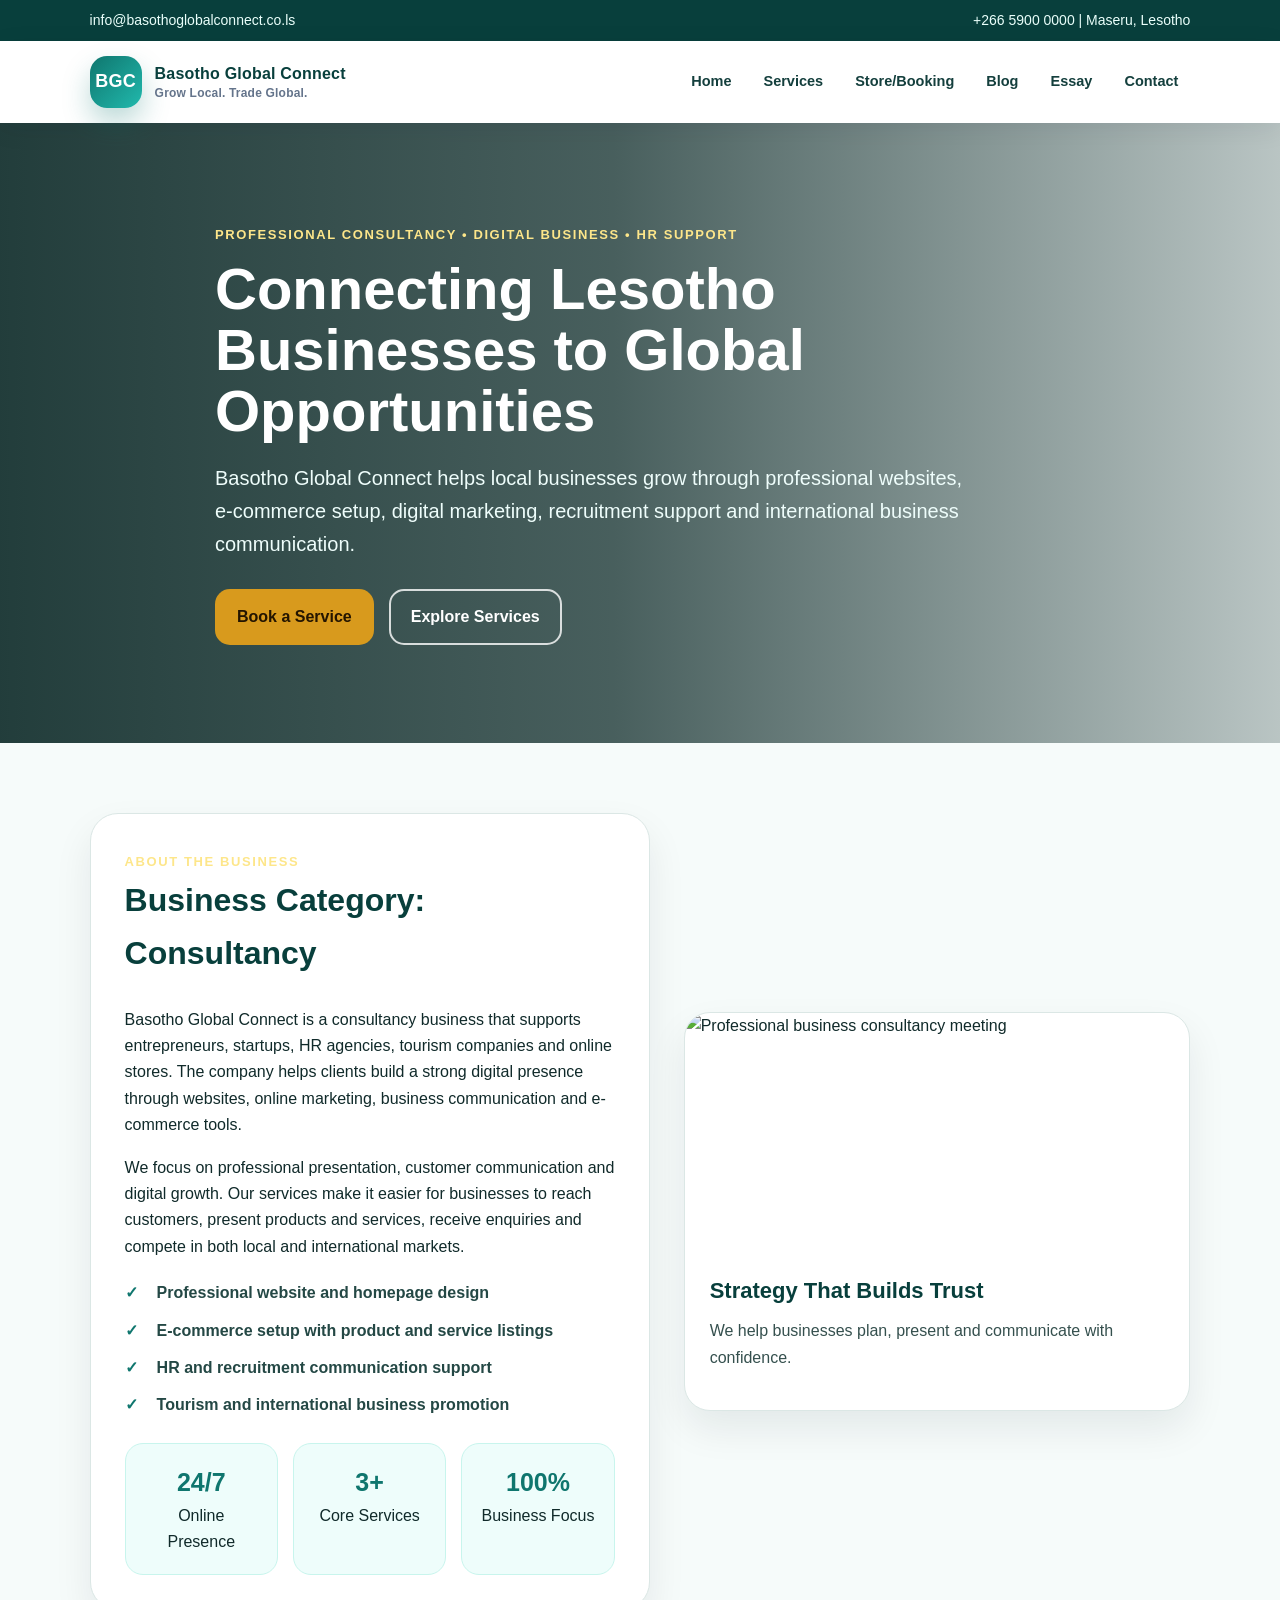
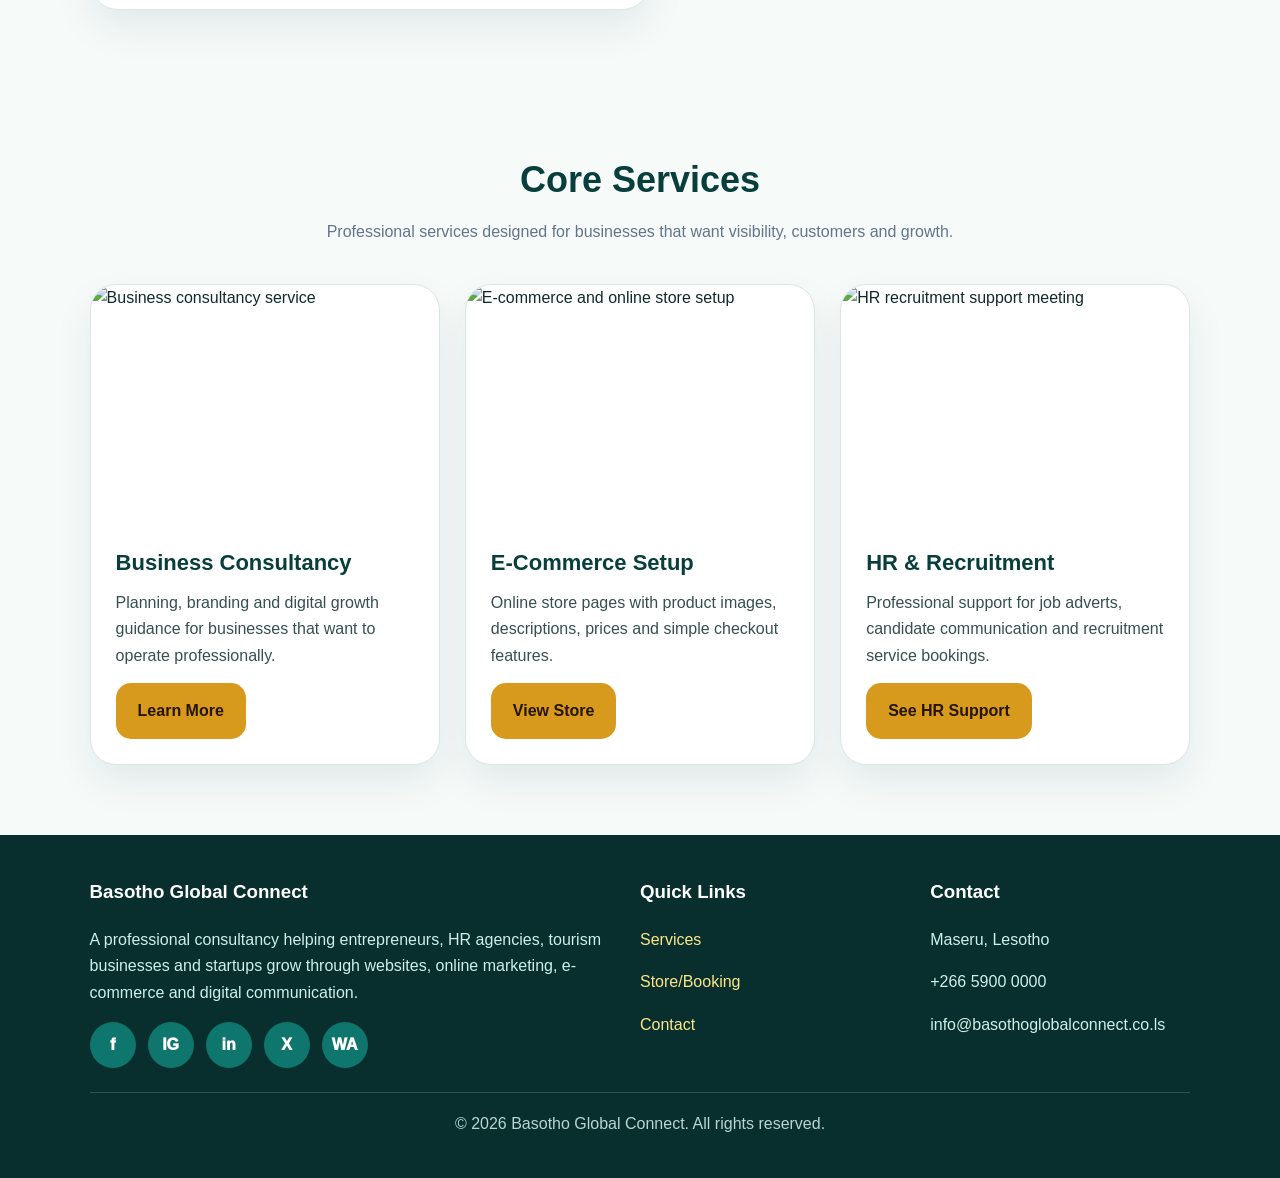
==== index.html @ 8b38db65 "Add files via upload" ====
<!DOCTYPE html><html lang="en"><head><meta charset="UTF-8"><meta name="viewport" content="width=device-width, initial-scale=1.0"><title>Basotho Global Connect</title><link rel="stylesheet" href="css/style.css"></head><body><div class="topbar"><span>info@basothoglobalconnect.co.ls</span><span>+266 5900 0000 | Maseru, Lesotho</span></div><header class="header"><div class="nav"><a href="index.html" class="brand"><span class="brand-mark">BGC</span><span>Basotho Global Connect<small>Grow Local. Trade Global.</small></span></a><nav><ul class="menu"><li><a href="index.html">Home</a></li><li><a href="services.html">Services</a></li><li><a href="store.html">Store/Booking</a></li><li><a href="blog.html">Blog</a></li><li><a href="essay.html">Essay</a></li><li><a href="contact.html">Contact</a></li></ul></nav></div></header><section class="hero"><div class="hero-inner"><span class="eyebrow">Professional Consultancy • Digital Business • HR Support</span><h1>Connecting Lesotho Businesses to Global Opportunities</h1><p>Basotho Global Connect helps local businesses grow through professional websites, e-commerce setup, digital marketing, recruitment support and international business communication.</p><div class="actions"><a class="btn btn-primary" href="store.html">Book a Service</a><a class="btn btn-outline" href="services.html">Explore Services</a></div></div></section><section class="section"><div class="grid-2"><div class="panel"><span class="eyebrow">About the Business</span><h2>Business Category: Consultancy</h2><p>Basotho Global Connect is a consultancy business that supports entrepreneurs, startups, HR agencies, tourism companies and online stores. The company helps clients build a strong digital presence through websites, online marketing, business communication and e-commerce tools.</p><p>We focus on professional presentation, customer communication and digital growth. Our services make it easier for businesses to reach customers, present products and services, receive enquiries and compete in both local and international markets.</p><ul class="tick-list"><li>Professional website and homepage design</li><li>E-commerce setup with product and service listings</li><li>HR and recruitment communication support</li><li>Tourism and international business promotion</li></ul><div class="stats"><div class="stat"><strong>24/7</strong><span>Online Presence</span></div><div class="stat"><strong>3+</strong><span>Core Services</span></div><div class="stat"><strong>100%</strong><span>Business Focus</span></div></div></div><div class="card"><img class="card-img" src="images/services-consultancy.jpg" alt="Professional business consultancy meeting"><div class="card-body"><h3>Strategy That Builds Trust</h3><p>We help businesses plan, present and communicate with confidence.</p></div></div></div></section><section class="section"><div class="section-head"><h2>Core Services</h2><p>Professional services designed for businesses that want visibility, customers and growth.</p></div><div class="grid-3"><div class="card"><img class="card-img" src="images/services-consultancy.jpg" alt="Business consultancy service"><div class="card-body"><h3>Business Consultancy</h3><p>Planning, branding and digital growth guidance for businesses that want to operate professionally.</p><a class="btn btn-primary" href="services.html">Learn More</a></div></div><div class="card"><img class="card-img" src="images/ecommerce-store.jpg" alt="E-commerce and online store setup"><div class="card-body"><h3>E-Commerce Setup</h3><p>Online store pages with product images, descriptions, prices and simple checkout features.</p><a class="btn btn-primary" href="store.html">View Store</a></div></div><div class="card"><img class="card-img" src="images/hr-recruitment.jpg" alt="HR recruitment support meeting"><div class="card-body"><h3>HR & Recruitment</h3><p>Professional support for job adverts, candidate communication and recruitment service bookings.</p><a class="btn btn-primary" href="services.html">See HR Support</a></div></div></div></section><footer><div class="footer-grid"><div><h3>Basotho Global Connect</h3><p>A professional consultancy helping entrepreneurs, HR agencies, tourism businesses and startups grow through websites, online marketing, e-commerce and digital communication.</p><div class="socials"><a href="https://www.facebook.com/" target="_blank" title="Facebook">f</a><a href="https://www.instagram.com/" target="_blank" title="Instagram">IG</a><a href="https://www.linkedin.com/" target="_blank" title="LinkedIn">in</a><a href="https://twitter.com/" target="_blank" title="X/Twitter">X</a><a href="https://wa.me/26659000000" target="_blank" title="WhatsApp">WA</a></div></div><div><h3>Quick Links</h3><p><a href="services.html">Services</a></p><p><a href="store.html">Store/Booking</a></p><p><a href="contact.html">Contact</a></p></div><div><h3>Contact</h3><p>Maseru, Lesotho</p><p>+266 5900 0000</p><p>info@basothoglobalconnect.co.ls</p></div></div><p class="copyright">© 2026 Basotho Global Connect. All rights reserved.</p></footer><script src="js/script.js"></script></body></html>
---- css/style.css ----
:root{--primary:#0f766e;--primary-dark:#083f3c;--gold:#d89a1d;--gold-soft:#fff4d7;--ink:#102a2a;--muted:#64748b;--bg:#f6fbfa;--card:#fff;--border:#dbe7e5}*{box-sizing:border-box}html{scroll-behavior:smooth}body{margin:0;font-family:"Segoe UI",Arial,Helvetica,sans-serif;background:var(--bg);color:var(--ink);line-height:1.65}a{text-decoration:none;color:inherit}img{max-width:100%;display:block}.topbar{background:var(--primary-dark);color:#eafffb;padding:9px 7%;display:flex;justify-content:space-between;gap:18px;flex-wrap:wrap;font-size:14px}.header{background:rgba(255,255,255,.96);backdrop-filter:blur(10px);position:sticky;top:0;z-index:100;box-shadow:0 6px 24px rgba(15,23,42,.08)}.nav{width:86%;margin:auto;padding:15px 0;display:flex;align-items:center;justify-content:space-between;gap:22px}.brand{display:flex;align-items:center;gap:13px;font-weight:900;color:var(--primary-dark);letter-spacing:.2px}.brand-mark{width:52px;height:52px;border-radius:17px;display:grid;place-items:center;background:linear-gradient(135deg,var(--primary),#21b9ad);color:#fff;font-size:18px;box-shadow:0 14px 28px rgba(15,118,110,.28)}.brand small{display:block;color:var(--muted);font-weight:700;font-size:12px;margin-top:-3px}.menu{list-style:none;margin:0;padding:0;display:flex;align-items:center;gap:8px;flex-wrap:wrap}.menu a{display:block;padding:9px 12px;border-radius:999px;color:#143f3d;font-weight:800;font-size:14.5px}.menu a:hover,.menu a.active{background:#e7fffb;color:var(--primary)}.hero{min-height:620px;background:linear-gradient(90deg,rgba(5,35,33,.88) 0%,rgba(5,35,33,.72) 48%,rgba(5,35,33,.25) 100%),url("../images/hero-business.jpg");background-size:cover;background-position:center;color:white;display:flex;align-items:center}.hero-inner{width:86%;margin:auto;max-width:850px}.eyebrow{color:#fde68a;font-weight:900;text-transform:uppercase;letter-spacing:1.6px;font-size:13px}.hero h1{font-size:58px;line-height:1.05;margin:12px 0 18px;max-width:830px}.hero p{font-size:20px;color:#eefdfb;max-width:760px}.actions{display:flex;gap:15px;flex-wrap:wrap;margin-top:28px}.btn{display:inline-flex;align-items:center;justify-content:center;gap:9px;min-height:48px;padding:13px 20px;border-radius:15px;border:2px solid transparent;font-weight:900;cursor:pointer;transition:.2s}.btn-primary{background:var(--gold);color:#241500}.btn-primary:hover{transform:translateY(-2px);box-shadow:0 14px 26px rgba(216,154,29,.28)}.btn-outline{border-color:rgba(255,255,255,.8);color:#fff}.btn-outline:hover{background:white;color:var(--primary-dark)}.section{width:86%;margin:auto;padding:70px 0}.section-head{text-align:center;max-width:760px;margin:0 auto 38px}.section-head h2{margin:0;font-size:36px;color:var(--primary-dark)}.section-head p{color:var(--muted);margin:10px auto 0}.grid-3{display:grid;grid-template-columns:repeat(3,1fr);gap:25px}.grid-2{display:grid;grid-template-columns:1.05fr .95fr;gap:34px;align-items:center}.card{background:var(--card);border:1px solid var(--border);border-radius:26px;overflow:hidden;box-shadow:0 18px 38px rgba(15,23,42,.08)}.card-img{width:100%;height:235px;object-fit:cover}.card-body{padding:25px}.card h3{margin:0 0 9px;color:var(--primary-dark);font-size:22px}.card p{color:#35504e;margin:0 0 14px}.panel{background:#fff;border:1px solid var(--border);border-radius:28px;padding:34px;box-shadow:0 18px 38px rgba(15,23,42,.08)}.panel h2{margin-top:0;color:var(--primary-dark);font-size:32px}.tick-list{padding:0;margin:20px 0 0;list-style:none}.tick-list li{position:relative;padding-left:32px;margin:11px 0;color:#244845;font-weight:650}.tick-list li:before{content:"✓";position:absolute;left:0;top:0;color:var(--primary);font-weight:900}.stats{display:grid;grid-template-columns:repeat(3,1fr);gap:15px;margin-top:24px}.stat{background:#eefdfb;border:1px solid #c8f5ed;border-radius:18px;padding:18px;text-align:center}.stat strong{display:block;color:var(--primary);font-size:25px}.page-hero{background:linear-gradient(rgba(5,35,33,.82),rgba(5,35,33,.82)),url("../images/hero-business.jpg");background-size:cover;background-position:center;color:white;text-align:center;padding:88px 7%}.page-hero h1{margin:0 0 10px;font-size:46px}.page-hero p{margin:auto;max-width:760px;color:#eafffb}.service-row{display:grid;grid-template-columns:370px 1fr;gap:28px;align-items:center;margin-bottom:28px}.service-row img{width:100%;height:255px;object-fit:cover;border-radius:24px;box-shadow:0 18px 34px rgba(15,23,42,.12)}.products{display:grid;grid-template-columns:repeat(3,1fr);gap:24px}.price{color:var(--gold);font-size:24px;font-weight:950;margin:12px 0}.product-actions{display:flex;gap:10px;flex-wrap:wrap}.product-actions input{width:82px;border:1px solid #cbd5e1;border-radius:13px;padding:11px;font-weight:800}button{background:var(--primary);color:white;border:0;border-radius:13px;padding:12px 16px;font-weight:900;cursor:pointer}button:hover{background:#0b5f59}.cart-box{margin-top:34px;background:#fff;border:1px solid var(--border);border-radius:28px;padding:28px;box-shadow:0 18px 38px rgba(15,23,42,.08)}.cart-row{display:grid;grid-template-columns:1fr 100px 130px 90px;gap:12px;align-items:center;border-bottom:1px solid #e2e8f0;padding:13px 0}.total{text-align:right;font-size:23px;font-weight:950;margin-top:18px}.article{max-width:980px;margin:auto;background:white;border:1px solid var(--border);border-radius:28px;padding:38px;box-shadow:0 18px 38px rgba(15,23,42,.08)}.article p{text-align:justify}.form{display:grid;gap:14px}.form input,.form select,.form textarea{width:100%;border:1px solid #cbd5e1;border-radius:14px;padding:14px;font-size:15px;font-family:inherit}.form textarea{min-height:135px}.socials{display:flex;gap:12px;flex-wrap:wrap;margin-top:14px}.socials a{width:46px;height:46px;display:grid;place-items:center;border-radius:50%;background:var(--primary);color:white;font-weight:950}footer{background:#082f2d;color:#eafffb;padding:42px 7% 24px}.footer-grid{display:grid;grid-template-columns:2fr 1fr 1fr;gap:30px}footer h3{color:white;margin-top:0}footer p{color:#cfefeb}footer a{color:#fde68a}.copyright{text-align:center;border-top:1px solid rgba(255,255,255,.16);margin-top:24px;padding-top:18px;color:#b8d6d2}@media(max-width:980px){.nav{width:92%;align-items:flex-start;flex-direction:column}.section{width:92%;padding:52px 0}.hero-inner{width:92%}.hero h1{font-size:40px}.grid-3,.grid-2,.products,.footer-grid,.service-row,.stats{grid-template-columns:1fr}.service-row img{height:240px}.cart-row{grid-template-columns:1fr;gap:6px}}
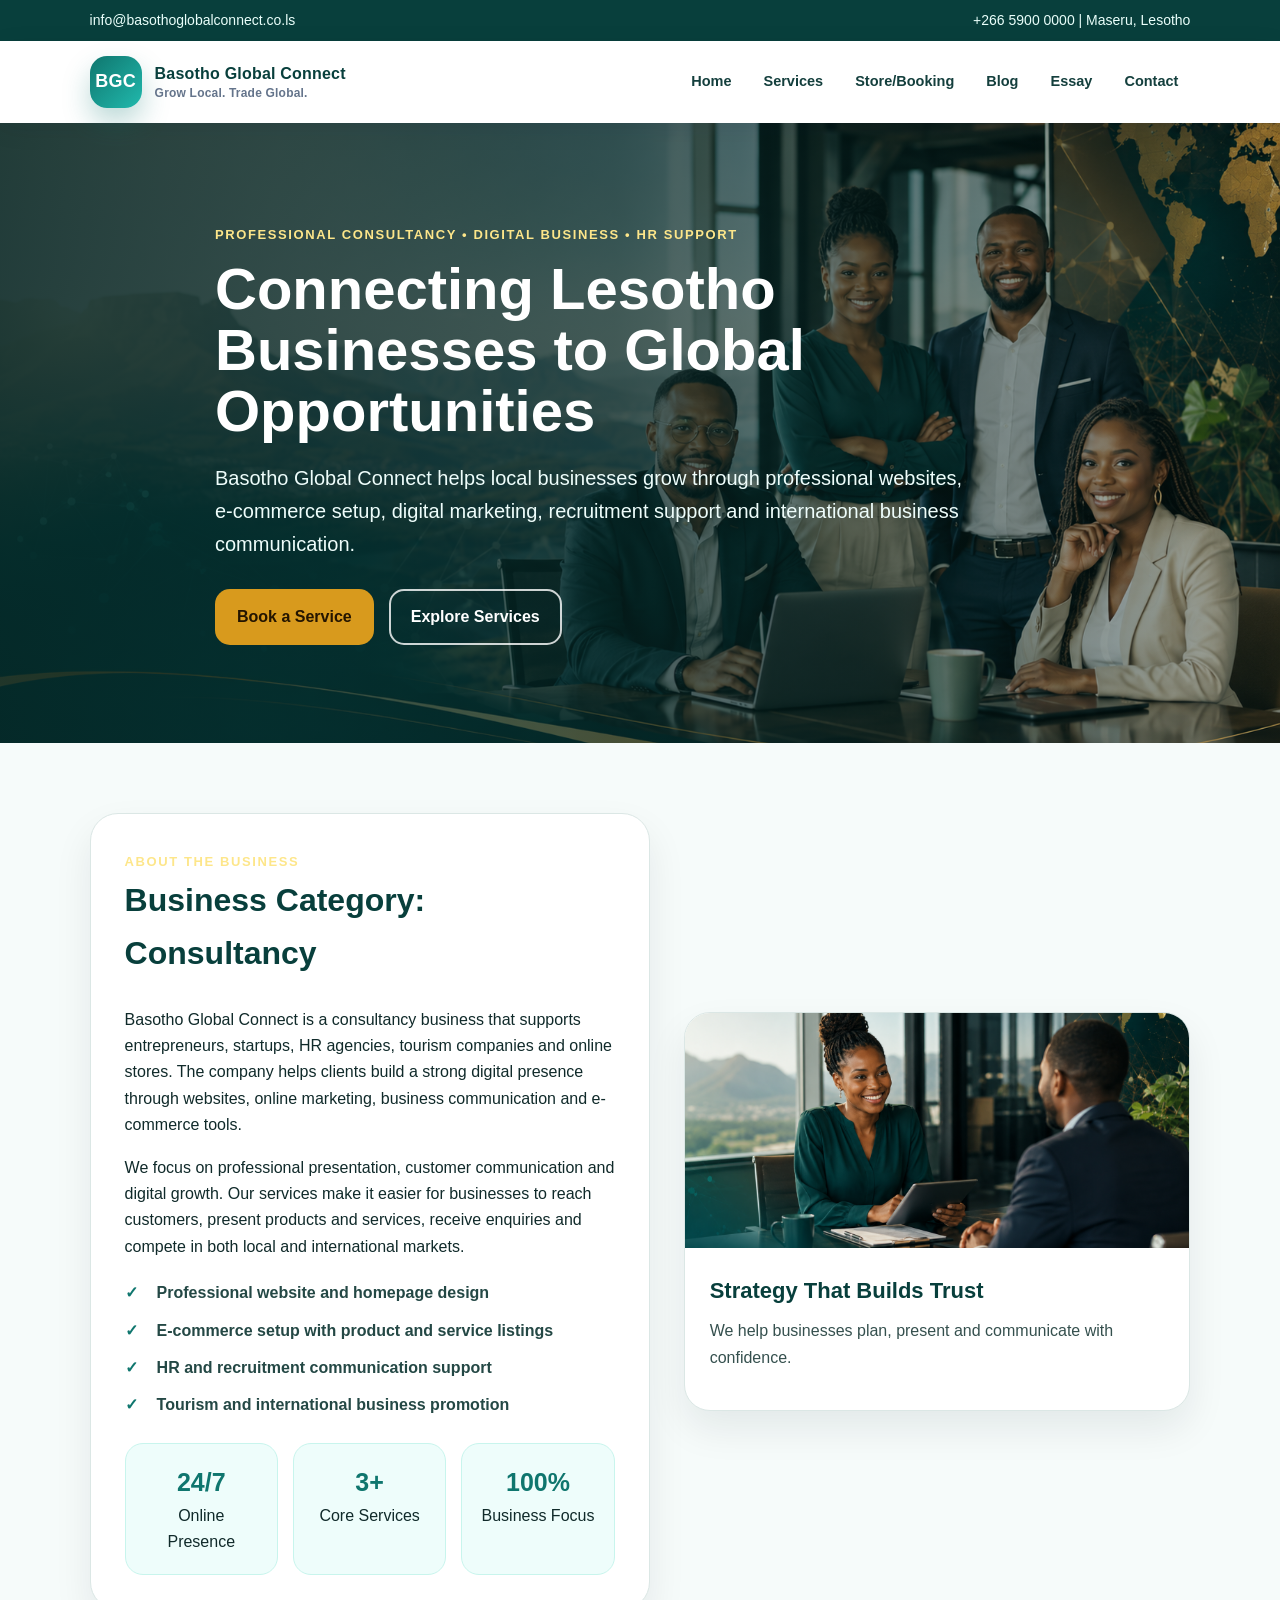
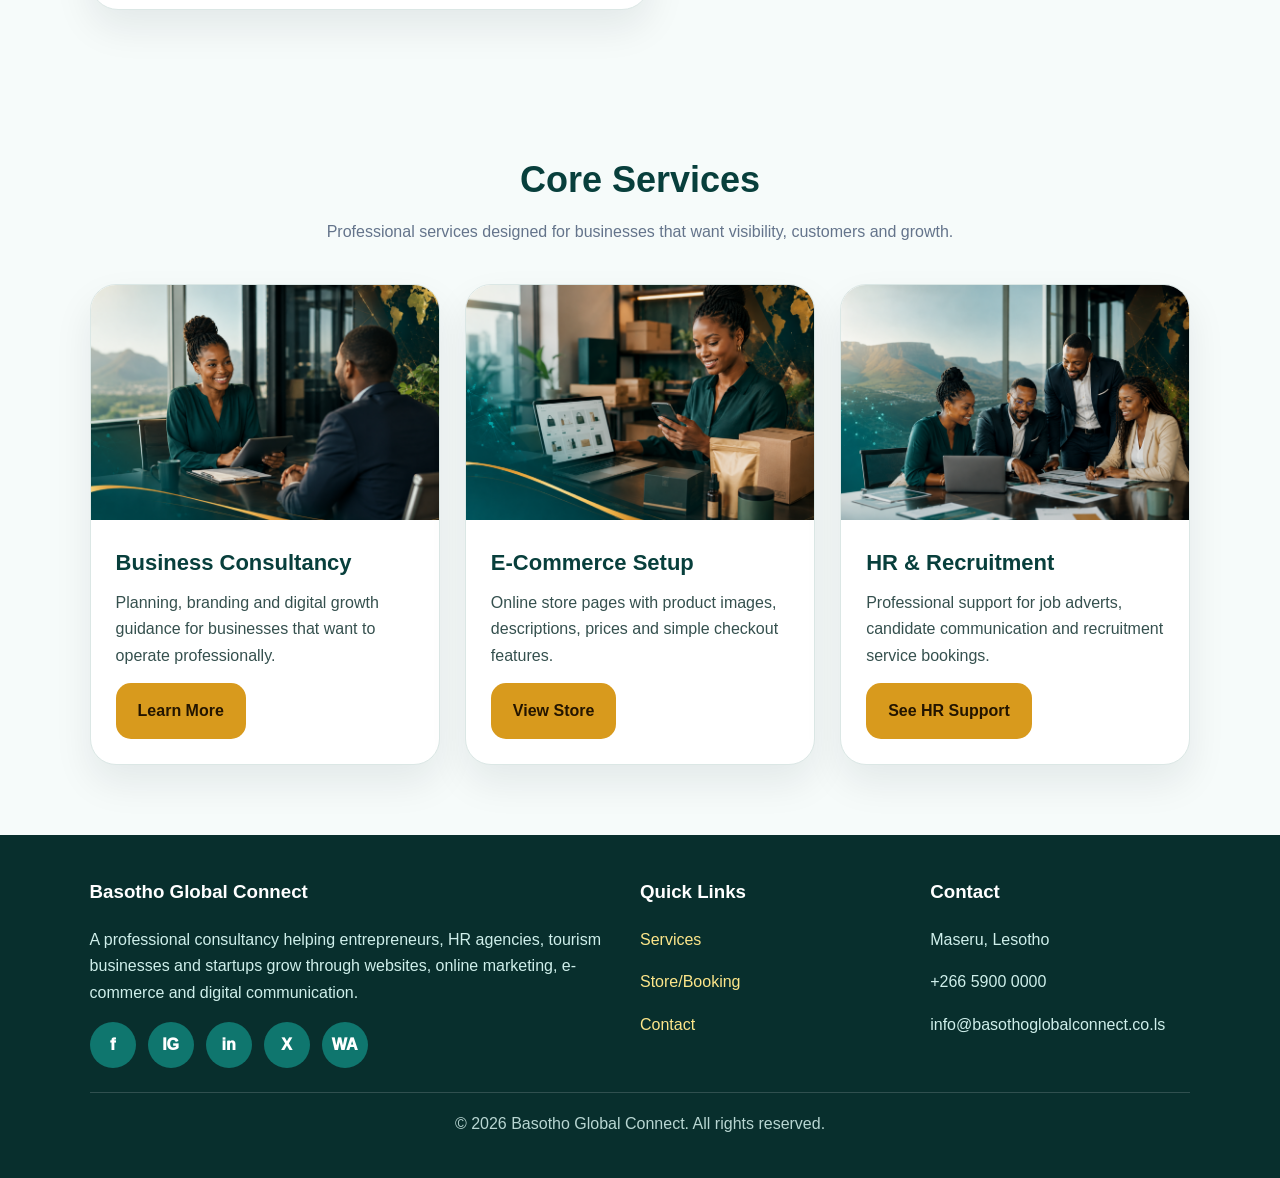
==== commit 62924386: "Add files via upload" ====
--- a/index.html
+++ b/index.html
@@ -1 +1 @@
-<!DOCTYPE html><html lang="en"><head><meta charset="UTF-8"><meta name="viewport" content="width=device-width, initial-scale=1.0"><title>Basotho Global Connect</title><link rel="stylesheet" href="css/style.css"></head><body><div class="topbar"><span>info@basothoglobalconnect.co.ls</span><span>+266 5900 0000 | Maseru, Lesotho</span></div><header class="header"><div class="nav"><a href="index.html" class="brand"><span class="brand-mark">BGC</span><span>Basotho Global Connect<small>Grow Local. Trade Global.</small></span></a><nav><ul class="menu"><li><a href="index.html">Home</a></li><li><a href="services.html">Services</a></li><li><a href="store.html">Store/Booking</a></li><li><a href="blog.html">Blog</a></li><li><a href="essay.html">Essay</a></li><li><a href="contact.html">Contact</a></li></ul></nav></div></header><section class="hero"><div class="hero-inner"><span class="eyebrow">Professional Consultancy • Digital Business • HR Support</span><h1>Connecting Lesotho Businesses to Global Opportunities</h1><p>Basotho Global Connect helps local businesses grow through professional websites, e-commerce setup, digital marketing, recruitment support and international business communication.</p><div class="actions"><a class="btn btn-primary" href="store.html">Book a Service</a><a class="btn btn-outline" href="services.html">Explore Services</a></div></div></section><section class="section"><div class="grid-2"><div class="panel"><span class="eyebrow">About the Business</span><h2>Business Category: Consultancy</h2><p>Basotho Global Connect is a consultancy business that supports entrepreneurs, startups, HR agencies, tourism companies and online stores. The company helps clients build a strong digital presence through websites, online marketing, business communication and e-commerce tools.</p><p>We focus on professional presentation, customer communication and digital growth. Our services make it easier for businesses to reach customers, present products and services, receive enquiries and compete in both local and international markets.</p><ul class="tick-list"><li>Professional website and homepage design</li><li>E-commerce setup with product and service listings</li><li>HR and recruitment communication support</li><li>Tourism and international business promotion</li></ul><div class="stats"><div class="stat"><strong>24/7</strong><span>Online Presence</span></div><div class="stat"><strong>3+</strong><span>Core Services</span></div><div class="stat"><strong>100%</strong><span>Business Focus</span></div></div></div><div class="card"><img class="card-img" src="images/services-consultancy.jpg" alt="Professional business consultancy meeting"><div class="card-body"><h3>Strategy That Builds Trust</h3><p>We help businesses plan, present and communicate with confidence.</p></div></div></div></section><section class="section"><div class="section-head"><h2>Core Services</h2><p>Professional services designed for businesses that want visibility, customers and growth.</p></div><div class="grid-3"><div class="card"><img class="card-img" src="images/services-consultancy.jpg" alt="Business consultancy service"><div class="card-body"><h3>Business Consultancy</h3><p>Planning, branding and digital growth guidance for businesses that want to operate professionally.</p><a class="btn btn-primary" href="services.html">Learn More</a></div></div><div class="card"><img class="card-img" src="images/ecommerce-store.jpg" alt="E-commerce and online store setup"><div class="card-body"><h3>E-Commerce Setup</h3><p>Online store pages with product images, descriptions, prices and simple checkout features.</p><a class="btn btn-primary" href="store.html">View Store</a></div></div><div class="card"><img class="card-img" src="images/hr-recruitment.jpg" alt="HR recruitment support meeting"><div class="card-body"><h3>HR & Recruitment</h3><p>Professional support for job adverts, candidate communication and recruitment service bookings.</p><a class="btn btn-primary" href="services.html">See HR Support</a></div></div></div></section><footer><div class="footer-grid"><div><h3>Basotho Global Connect</h3><p>A professional consultancy helping entrepreneurs, HR agencies, tourism businesses and startups grow through websites, online marketing, e-commerce and digital communication.</p><div class="socials"><a href="https://www.facebook.com/" target="_blank" title="Facebook">f</a><a href="https://www.instagram.com/" target="_blank" title="Instagram">IG</a><a href="https://www.linkedin.com/" target="_blank" title="LinkedIn">in</a><a href="https://twitter.com/" target="_blank" title="X/Twitter">X</a><a href="https://wa.me/26659000000" target="_blank" title="WhatsApp">WA</a></div></div><div><h3>Quick Links</h3><p><a href="services.html">Services</a></p><p><a href="store.html">Store/Booking</a></p><p><a href="contact.html">Contact</a></p></div><div><h3>Contact</h3><p>Maseru, Lesotho</p><p>+266 5900 0000</p><p>info@basothoglobalconnect.co.ls</p></div></div><p class="copyright">© 2026 Basotho Global Connect. All rights reserved.</p></footer><script src="js/script.js"></script></body></html>+<!DOCTYPE html><html lang="en"><head><meta charset="UTF-8"><meta name="viewport" content="width=device-width, initial-scale=1.0"><title>Basotho Global Connect</title><link rel="stylesheet" href="css/style.css"></head><body><div class="topbar"><span>info@basothoglobalconnect.co.ls</span><span>+266 5900 0000 | Maseru, Lesotho</span></div><header class="header"><div class="nav"><a href="index.html" class="brand"><span class="brand-mark">BGC</span><span>Basotho Global Connect<small>Grow Local. Trade Global.</small></span></a><nav><ul class="menu"><li><a href="index.html">Home</a></li><li><a href="services.html">Services</a></li><li><a href="store.html">Store/Booking</a></li><li><a href="blog.html">Blog</a></li><li><a href="essay.html">Essay</a></li><li><a href="contact.html">Contact</a></li></ul></nav></div></header><section class="hero"><div class="hero-inner"><span class="eyebrow">Professional Consultancy • Digital Business • HR Support</span><h1>Connecting Lesotho Businesses to Global Opportunities</h1><p>Basotho Global Connect helps local businesses grow through professional websites, e-commerce setup, digital marketing, recruitment support and international business communication.</p><div class="actions"><a class="btn btn-primary" href="store.html">Book a Service</a><a class="btn btn-outline" href="services.html">Explore Services</a></div></div></section><section class="section"><div class="grid-2"><div class="panel"><span class="eyebrow">About the Business</span><h2>Business Category: Consultancy</h2><p>Basotho Global Connect is a consultancy business that supports entrepreneurs, startups, HR agencies, tourism companies and online stores. The company helps clients build a strong digital presence through websites, online marketing, business communication and e-commerce tools.</p><p>We focus on professional presentation, customer communication and digital growth. Our services make it easier for businesses to reach customers, present products and services, receive enquiries and compete in both local and international markets.</p><ul class="tick-list"><li>Professional website and homepage design</li><li>E-commerce setup with product and service listings</li><li>HR and recruitment communication support</li><li>Tourism and international business promotion</li></ul><div class="stats"><div class="stat"><strong>24/7</strong><span>Online Presence</span></div><div class="stat"><strong>3+</strong><span>Core Services</span></div><div class="stat"><strong>100%</strong><span>Business Focus</span></div></div></div><div class="card"><img class="card-img" src="images/services-consultancy.png" alt="Professional business consultancy meeting"><div class="card-body"><h3>Strategy That Builds Trust</h3><p>We help businesses plan, present and communicate with confidence.</p></div></div></div></section><section class="section"><div class="section-head"><h2>Core Services</h2><p>Professional services designed for businesses that want visibility, customers and growth.</p></div><div class="grid-3"><div class="card"><img class="card-img" src="images/services-consultancy.png" alt="Business consultancy service"><div class="card-body"><h3>Business Consultancy</h3><p>Planning, branding and digital growth guidance for businesses that want to operate professionally.</p><a class="btn btn-primary" href="services.html">Learn More</a></div></div><div class="card"><img class="card-img" src="images/ecommerce-store.png" alt="E-commerce and online store setup"><div class="card-body"><h3>E-Commerce Setup</h3><p>Online store pages with product images, descriptions, prices and simple checkout features.</p><a class="btn btn-primary" href="store.html">View Store</a></div></div><div class="card"><img class="card-img" src="images/hr-recruitment.png" alt="HR recruitment support meeting"><div class="card-body"><h3>HR & Recruitment</h3><p>Professional support for job adverts, candidate communication and recruitment service bookings.</p><a class="btn btn-primary" href="services.html">See HR Support</a></div></div></div></section><footer><div class="footer-grid"><div><h3>Basotho Global Connect</h3><p>A professional consultancy helping entrepreneurs, HR agencies, tourism businesses and startups grow through websites, online marketing, e-commerce and digital communication.</p><div class="socials"><a href="https://www.facebook.com/" target="_blank" title="Facebook">f</a><a href="https://www.instagram.com/" target="_blank" title="Instagram">IG</a><a href="https://www.linkedin.com/" target="_blank" title="LinkedIn">in</a><a href="https://twitter.com/" target="_blank" title="X/Twitter">X</a><a href="https://wa.me/26659000000" target="_blank" title="WhatsApp">WA</a></div></div><div><h3>Quick Links</h3><p><a href="services.html">Services</a></p><p><a href="store.html">Store/Booking</a></p><p><a href="contact.html">Contact</a></p></div><div><h3>Contact</h3><p>Maseru, Lesotho</p><p>+266 5900 0000</p><p>info@basothoglobalconnect.co.ls</p></div></div><p class="copyright">© 2026 Basotho Global Connect. All rights reserved.</p></footer><script src="js/script.js"></script></body></html>
--- a/css/style.css
+++ b/css/style.css
@@ -1,2 +1,2 @@
 
-:root{--primary:#0f766e;--primary-dark:#083f3c;--gold:#d89a1d;--gold-soft:#fff4d7;--ink:#102a2a;--muted:#64748b;--bg:#f6fbfa;--card:#fff;--border:#dbe7e5}*{box-sizing:border-box}html{scroll-behavior:smooth}body{margin:0;font-family:"Segoe UI",Arial,Helvetica,sans-serif;background:var(--bg);color:var(--ink);line-height:1.65}a{text-decoration:none;color:inherit}img{max-width:100%;display:block}.topbar{background:var(--primary-dark);color:#eafffb;padding:9px 7%;display:flex;justify-content:space-between;gap:18px;flex-wrap:wrap;font-size:14px}.header{background:rgba(255,255,255,.96);backdrop-filter:blur(10px);position:sticky;top:0;z-index:100;box-shadow:0 6px 24px rgba(15,23,42,.08)}.nav{width:86%;margin:auto;padding:15px 0;display:flex;align-items:center;justify-content:space-between;gap:22px}.brand{display:flex;align-items:center;gap:13px;font-weight:900;color:var(--primary-dark);letter-spacing:.2px}.brand-mark{width:52px;height:52px;border-radius:17px;display:grid;place-items:center;background:linear-gradient(135deg,var(--primary),#21b9ad);color:#fff;font-size:18px;box-shadow:0 14px 28px rgba(15,118,110,.28)}.brand small{display:block;color:var(--muted);font-weight:700;font-size:12px;margin-top:-3px}.menu{list-style:none;margin:0;padding:0;display:flex;align-items:center;gap:8px;flex-wrap:wrap}.menu a{display:block;padding:9px 12px;border-radius:999px;color:#143f3d;font-weight:800;font-size:14.5px}.menu a:hover,.menu a.active{background:#e7fffb;color:var(--primary)}.hero{min-height:620px;background:linear-gradient(90deg,rgba(5,35,33,.88) 0%,rgba(5,35,33,.72) 48%,rgba(5,35,33,.25) 100%),url("../images/hero-business.jpg");background-size:cover;background-position:center;color:white;display:flex;align-items:center}.hero-inner{width:86%;margin:auto;max-width:850px}.eyebrow{color:#fde68a;font-weight:900;text-transform:uppercase;letter-spacing:1.6px;font-size:13px}.hero h1{font-size:58px;line-height:1.05;margin:12px 0 18px;max-width:830px}.hero p{font-size:20px;color:#eefdfb;max-width:760px}.actions{display:flex;gap:15px;flex-wrap:wrap;margin-top:28px}.btn{display:inline-flex;align-items:center;justify-content:center;gap:9px;min-height:48px;padding:13px 20px;border-radius:15px;border:2px solid transparent;font-weight:900;cursor:pointer;transition:.2s}.btn-primary{background:var(--gold);color:#241500}.btn-primary:hover{transform:translateY(-2px);box-shadow:0 14px 26px rgba(216,154,29,.28)}.btn-outline{border-color:rgba(255,255,255,.8);color:#fff}.btn-outline:hover{background:white;color:var(--primary-dark)}.section{width:86%;margin:auto;padding:70px 0}.section-head{text-align:center;max-width:760px;margin:0 auto 38px}.section-head h2{margin:0;font-size:36px;color:var(--primary-dark)}.section-head p{color:var(--muted);margin:10px auto 0}.grid-3{display:grid;grid-template-columns:repeat(3,1fr);gap:25px}.grid-2{display:grid;grid-template-columns:1.05fr .95fr;gap:34px;align-items:center}.card{background:var(--card);border:1px solid var(--border);border-radius:26px;overflow:hidden;box-shadow:0 18px 38px rgba(15,23,42,.08)}.card-img{width:100%;height:235px;object-fit:cover}.card-body{padding:25px}.card h3{margin:0 0 9px;color:var(--primary-dark);font-size:22px}.card p{color:#35504e;margin:0 0 14px}.panel{background:#fff;border:1px solid var(--border);border-radius:28px;padding:34px;box-shadow:0 18px 38px rgba(15,23,42,.08)}.panel h2{margin-top:0;color:var(--primary-dark);font-size:32px}.tick-list{padding:0;margin:20px 0 0;list-style:none}.tick-list li{position:relative;padding-left:32px;margin:11px 0;color:#244845;font-weight:650}.tick-list li:before{content:"✓";position:absolute;left:0;top:0;color:var(--primary);font-weight:900}.stats{display:grid;grid-template-columns:repeat(3,1fr);gap:15px;margin-top:24px}.stat{background:#eefdfb;border:1px solid #c8f5ed;border-radius:18px;padding:18px;text-align:center}.stat strong{display:block;color:var(--primary);font-size:25px}.page-hero{background:linear-gradient(rgba(5,35,33,.82),rgba(5,35,33,.82)),url("../images/hero-business.jpg");background-size:cover;background-position:center;color:white;text-align:center;padding:88px 7%}.page-hero h1{margin:0 0 10px;font-size:46px}.page-hero p{margin:auto;max-width:760px;color:#eafffb}.service-row{display:grid;grid-template-columns:370px 1fr;gap:28px;align-items:center;margin-bottom:28px}.service-row img{width:100%;height:255px;object-fit:cover;border-radius:24px;box-shadow:0 18px 34px rgba(15,23,42,.12)}.products{display:grid;grid-template-columns:repeat(3,1fr);gap:24px}.price{color:var(--gold);font-size:24px;font-weight:950;margin:12px 0}.product-actions{display:flex;gap:10px;flex-wrap:wrap}.product-actions input{width:82px;border:1px solid #cbd5e1;border-radius:13px;padding:11px;font-weight:800}button{background:var(--primary);color:white;border:0;border-radius:13px;padding:12px 16px;font-weight:900;cursor:pointer}button:hover{background:#0b5f59}.cart-box{margin-top:34px;background:#fff;border:1px solid var(--border);border-radius:28px;padding:28px;box-shadow:0 18px 38px rgba(15,23,42,.08)}.cart-row{display:grid;grid-template-columns:1fr 100px 130px 90px;gap:12px;align-items:center;border-bottom:1px solid #e2e8f0;padding:13px 0}.total{text-align:right;font-size:23px;font-weight:950;margin-top:18px}.article{max-width:980px;margin:auto;background:white;border:1px solid var(--border);border-radius:28px;padding:38px;box-shadow:0 18px 38px rgba(15,23,42,.08)}.article p{text-align:justify}.form{display:grid;gap:14px}.form input,.form select,.form textarea{width:100%;border:1px solid #cbd5e1;border-radius:14px;padding:14px;font-size:15px;font-family:inherit}.form textarea{min-height:135px}.socials{display:flex;gap:12px;flex-wrap:wrap;margin-top:14px}.socials a{width:46px;height:46px;display:grid;place-items:center;border-radius:50%;background:var(--primary);color:white;font-weight:950}footer{background:#082f2d;color:#eafffb;padding:42px 7% 24px}.footer-grid{display:grid;grid-template-columns:2fr 1fr 1fr;gap:30px}footer h3{color:white;margin-top:0}footer p{color:#cfefeb}footer a{color:#fde68a}.copyright{text-align:center;border-top:1px solid rgba(255,255,255,.16);margin-top:24px;padding-top:18px;color:#b8d6d2}@media(max-width:980px){.nav{width:92%;align-items:flex-start;flex-direction:column}.section{width:92%;padding:52px 0}.hero-inner{width:92%}.hero h1{font-size:40px}.grid-3,.grid-2,.products,.footer-grid,.service-row,.stats{grid-template-columns:1fr}.service-row img{height:240px}.cart-row{grid-template-columns:1fr;gap:6px}}
+:root{--primary:#0f766e;--primary-dark:#083f3c;--gold:#d89a1d;--gold-soft:#fff4d7;--ink:#102a2a;--muted:#64748b;--bg:#f6fbfa;--card:#fff;--border:#dbe7e5}*{box-sizing:border-box}html{scroll-behavior:smooth}body{margin:0;font-family:"Segoe UI",Arial,Helvetica,sans-serif;background:var(--bg);color:var(--ink);line-height:1.65}a{text-decoration:none;color:inherit}img{max-width:100%;display:block}.topbar{background:var(--primary-dark);color:#eafffb;padding:9px 7%;display:flex;justify-content:space-between;gap:18px;flex-wrap:wrap;font-size:14px}.header{background:rgba(255,255,255,.96);backdrop-filter:blur(10px);position:sticky;top:0;z-index:100;box-shadow:0 6px 24px rgba(15,23,42,.08)}.nav{width:86%;margin:auto;padding:15px 0;display:flex;align-items:center;justify-content:space-between;gap:22px}.brand{display:flex;align-items:center;gap:13px;font-weight:900;color:var(--primary-dark);letter-spacing:.2px}.brand-mark{width:52px;height:52px;border-radius:17px;display:grid;place-items:center;background:linear-gradient(135deg,var(--primary),#21b9ad);color:#fff;font-size:18px;box-shadow:0 14px 28px rgba(15,118,110,.28)}.brand small{display:block;color:var(--muted);font-weight:700;font-size:12px;margin-top:-3px}.menu{list-style:none;margin:0;padding:0;display:flex;align-items:center;gap:8px;flex-wrap:wrap}.menu a{display:block;padding:9px 12px;border-radius:999px;color:#143f3d;font-weight:800;font-size:14.5px}.menu a:hover,.menu a.active{background:#e7fffb;color:var(--primary)}.hero{min-height:620px;background:linear-gradient(90deg,rgba(5,35,33,.88) 0%,rgba(5,35,33,.72) 48%,rgba(5,35,33,.25) 100%),url("../images/hero-business.png");background-size:cover;background-position:center;color:white;display:flex;align-items:center}.hero-inner{width:86%;margin:auto;max-width:850px}.eyebrow{color:#fde68a;font-weight:900;text-transform:uppercase;letter-spacing:1.6px;font-size:13px}.hero h1{font-size:58px;line-height:1.05;margin:12px 0 18px;max-width:830px}.hero p{font-size:20px;color:#eefdfb;max-width:760px}.actions{display:flex;gap:15px;flex-wrap:wrap;margin-top:28px}.btn{display:inline-flex;align-items:center;justify-content:center;gap:9px;min-height:48px;padding:13px 20px;border-radius:15px;border:2px solid transparent;font-weight:900;cursor:pointer;transition:.2s}.btn-primary{background:var(--gold);color:#241500}.btn-primary:hover{transform:translateY(-2px);box-shadow:0 14px 26px rgba(216,154,29,.28)}.btn-outline{border-color:rgba(255,255,255,.8);color:#fff}.btn-outline:hover{background:white;color:var(--primary-dark)}.section{width:86%;margin:auto;padding:70px 0}.section-head{text-align:center;max-width:760px;margin:0 auto 38px}.section-head h2{margin:0;font-size:36px;color:var(--primary-dark)}.section-head p{color:var(--muted);margin:10px auto 0}.grid-3{display:grid;grid-template-columns:repeat(3,1fr);gap:25px}.grid-2{display:grid;grid-template-columns:1.05fr .95fr;gap:34px;align-items:center}.card{background:var(--card);border:1px solid var(--border);border-radius:26px;overflow:hidden;box-shadow:0 18px 38px rgba(15,23,42,.08)}.card-img{width:100%;height:235px;object-fit:cover}.card-body{padding:25px}.card h3{margin:0 0 9px;color:var(--primary-dark);font-size:22px}.card p{color:#35504e;margin:0 0 14px}.panel{background:#fff;border:1px solid var(--border);border-radius:28px;padding:34px;box-shadow:0 18px 38px rgba(15,23,42,.08)}.panel h2{margin-top:0;color:var(--primary-dark);font-size:32px}.tick-list{padding:0;margin:20px 0 0;list-style:none}.tick-list li{position:relative;padding-left:32px;margin:11px 0;color:#244845;font-weight:650}.tick-list li:before{content:"✓";position:absolute;left:0;top:0;color:var(--primary);font-weight:900}.stats{display:grid;grid-template-columns:repeat(3,1fr);gap:15px;margin-top:24px}.stat{background:#eefdfb;border:1px solid #c8f5ed;border-radius:18px;padding:18px;text-align:center}.stat strong{display:block;color:var(--primary);font-size:25px}.page-hero{background:linear-gradient(rgba(5,35,33,.82),rgba(5,35,33,.82)),url("../images/hero-business.png");background-size:cover;background-position:center;color:white;text-align:center;padding:88px 7%}.page-hero h1{margin:0 0 10px;font-size:46px}.page-hero p{margin:auto;max-width:760px;color:#eafffb}.service-row{display:grid;grid-template-columns:370px 1fr;gap:28px;align-items:center;margin-bottom:28px}.service-row img{width:100%;height:255px;object-fit:cover;border-radius:24px;box-shadow:0 18px 34px rgba(15,23,42,.12)}.products{display:grid;grid-template-columns:repeat(3,1fr);gap:24px}.price{color:var(--gold);font-size:24px;font-weight:950;margin:12px 0}.product-actions{display:flex;gap:10px;flex-wrap:wrap}.product-actions input{width:82px;border:1px solid #cbd5e1;border-radius:13px;padding:11px;font-weight:800}button{background:var(--primary);color:white;border:0;border-radius:13px;padding:12px 16px;font-weight:900;cursor:pointer}button:hover{background:#0b5f59}.cart-box{margin-top:34px;background:#fff;border:1px solid var(--border);border-radius:28px;padding:28px;box-shadow:0 18px 38px rgba(15,23,42,.08)}.cart-row{display:grid;grid-template-columns:1fr 100px 130px 90px;gap:12px;align-items:center;border-bottom:1px solid #e2e8f0;padding:13px 0}.total{text-align:right;font-size:23px;font-weight:950;margin-top:18px}.article{max-width:980px;margin:auto;background:white;border:1px solid var(--border);border-radius:28px;padding:38px;box-shadow:0 18px 38px rgba(15,23,42,.08)}.article p{text-align:justify}.form{display:grid;gap:14px}.form input,.form select,.form textarea{width:100%;border:1px solid #cbd5e1;border-radius:14px;padding:14px;font-size:15px;font-family:inherit}.form textarea{min-height:135px}.socials{display:flex;gap:12px;flex-wrap:wrap;margin-top:14px}.socials a{width:46px;height:46px;display:grid;place-items:center;border-radius:50%;background:var(--primary);color:white;font-weight:950}footer{background:#082f2d;color:#eafffb;padding:42px 7% 24px}.footer-grid{display:grid;grid-template-columns:2fr 1fr 1fr;gap:30px}footer h3{color:white;margin-top:0}footer p{color:#cfefeb}footer a{color:#fde68a}.copyright{text-align:center;border-top:1px solid rgba(255,255,255,.16);margin-top:24px;padding-top:18px;color:#b8d6d2}@media(max-width:980px){.nav{width:92%;align-items:flex-start;flex-direction:column}.section{width:92%;padding:52px 0}.hero-inner{width:92%}.hero h1{font-size:40px}.grid-3,.grid-2,.products,.footer-grid,.service-row,.stats{grid-template-columns:1fr}.service-row img{height:240px}.cart-row{grid-template-columns:1fr;gap:6px}}
